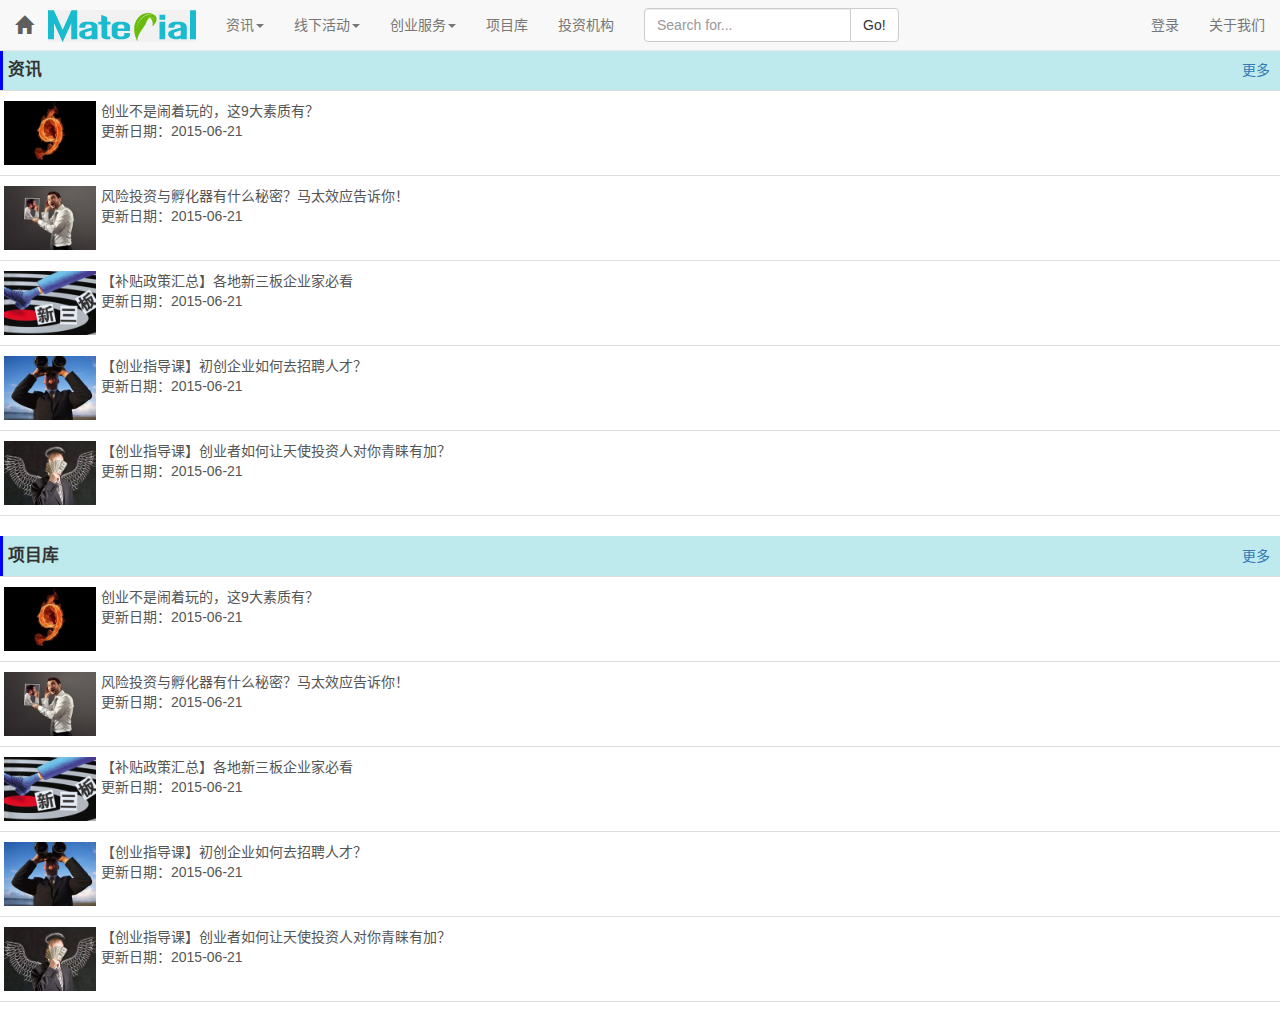
==== clg/index.html @ c840f464 "first commit" ====
<!DOCTYPE html>
<html lang="zh-CN">
  <head>
    <meta charset="utf-8">
    <meta http-equiv="X-UA-Compatible" content="IE=edge">
    <meta name="viewport" id="viewport" content="width=device-width, initial-scale=1.0,maximum-scale=1.0,user-scalable=no">
    <!-- 上述3个meta标签*必须*放在最前面，任何其他内容都*必须*跟随其后！ -->
    <title>材料谷</title>

    <!-- Bootstrap -->
    <link href="css/bootstrap.min.css" rel="stylesheet">
    <link rel="stylesheet" type="text/css" href="css/mobile_z.css">

    <!-- HTML5 shim and Respond.js for IE8 support of HTML5 elements and media queries -->
    <!-- WARNING: Respond.js doesn't work if you view the page via file:// -->
    <!--[if lt IE 9]>
      <script src="//cdn.bootcss.com/html5shiv/3.7.2/html5shiv.min.js"></script>
      <script src="//cdn.bootcss.com/respond.js/1.4.2/respond.min.js"></script>
    <![endif]-->
  </head>
  <body>
    <!-- ///////////////////////////////////// -->
    <nav class="navbar navbar-default navbar-fixed-top" style="margin: 0">
      <div class="container-fluid">
        <!-- Brand and toggle get grouped for better mobile display -->
        <div class="navbar-header">
          <button type="button" class="navbar-toggle collapsed" data-toggle="collapse" data-target="#bs-example-navbar-collapse-1" aria-expanded="false" style="background-color:#77d42a">
            <span class="sr-only">Toggle navigation</span>
            <span class="icon-bar"></span>
            <span class="icon-bar"></span>
            <span class="icon-bar"></span>
          </button>
          <a class="navbar-brand" href="index.html">
            <span class="glyphicon glyphicon-home" aria-hidden="true"></span>
          </a>
          <a class="navbar-brand" style="padding-top:10px" href="#"><img src="images/logo.png"> </a>
        </div>
        <!-- Collect the nav links, forms, and other content for toggling -->
        <div class="collapse navbar-collapse" id="bs-example-navbar-collapse-1">
          <ul class="nav navbar-nav">
            <li class="dropdown">
              <a href="#" class="dropdown-toggle" data-toggle="dropdown" role="button" aria-haspopup="true" aria-expanded="false">资讯<span class="caret"></span></a>
              <ul class="dropdown-menu">
                <li><a href="#">创业故事</a></li>
                <li><a href="#">创业指导</a></li>
                <li><a href="#">融资并购</a></li>
                <li role="separator" class="divider"></li>
              </ul>
            </li>
            <li class="dropdown">
              <a href="#" class="dropdown-toggle" data-toggle="dropdown" role="button" aria-haspopup="true" aria-expanded="false">线下活动<span class="caret"></span></a>
              <ul class="dropdown-menu">
                <li><a href="#">投资沙龙</a></li>
                <li><a href="#">项目路演</a></li>
                <li><a href="#">资本技术峰会</a></li>
                <li><a href="#">创新创业大赛</a></li>
                <li><a href="#">企业家俱乐部</a></li>
                <li role="separator" class="divider"></li>
              </ul>
            </li>
            <li class="dropdown">
              <a href="#" class="dropdown-toggle" data-toggle="dropdown" role="button" aria-haspopup="true" aria-expanded="false">创业服务<span class="caret"></span></a>
              <ul class="dropdown-menu">
                <li><a href="#">求融资</a></li>
                <li><a href="#">求并购</a></li>
                <li><a href="#">求报道</a></li>
                <li role="separator" class="divider"></li>
              </ul>
            </li>
            <li><a href="#">项目库</a></li>
            <li><a href="#">投资机构</a></li>
          </ul>
          <form class="navbar-form navbar-left" role="search">
            <div class="input-group">
              <input type="text" class="form-control" placeholder="Search for...">
              <span class="input-group-btn">
                <button class="btn btn-default" type="submit">Go!</button>
              </span>
            </div>
          </form>
          <ul class="nav navbar-nav navbar-right">
            <li><a href="login.html">登录</a></li>
            <li><a href="#">关于我们</a></li>
            <li role="separator" class="divider"></li>
          </ul>
      </div>
    </div>
  </nav>
    <!-- /////////////////////////////////////// -->
    <div class="main-content">
      <div class="section">
        <div class="section-header">
          <div class="section-title">资讯</div>
          <a href="#" class="section-more">更多</a>
        </div>
        <div class="section-content list-group">
          <a href="article.html" class="list-group-item row"> 
            <img src="images/thumb_201504281837124169.jpg" width="92" height="64">
            <div class="item-title">创业不是闹着玩的，这9大素质有？</div>
            <div class="item-time" >更新日期：2015-06-21</div>
          </a>
          <a href="#" class="list-group-item row">
            <img src="images/thumb_201506121840037681.jpg" width="92" height="64">
            <div class="item-title">风险投资与孵化器有什么秘密？马太效应告诉你！</div>
            <div class="item-time" >更新日期：2015-06-21</div>
          </a>
          <a href="#" class="list-group-item row">
            <img src="images/thumb_201506121831149148.jpg" width="92" height="64">
            <div class="item-title">【补贴政策汇总】各地新三板企业家必看</div>
            <div class="item-time" >更新日期：2015-06-21</div>
          </a>
          <a href="#" class="list-group-item row">
            <img src="images/thumb_201506101931008378.jpg" width="92" height="64">
            <div class="item-title">【创业指导课】初创企业如何去招聘人才？</div>
            <div class="item-time" >更新日期：2015-06-21</div>
          </a>
          <a href="#" class="list-group-item row">
            <img src="images/thumb_201506051106095978.jpg" width="92" height="64">
            <div class="item-title">【创业指导课】创业者如何让天使投资人对你青睐有加？</div>
            <div class="item-time" >更新日期：2015-06-21</div>
          </a>
        </div>
      </div>

      <div class="section">
        <div class="section-header">
          <div class="section-title">项目库</div>
          <a href="#" class="section-more">更多</a>
        </div>
        <div class="section-content list-group">
          <a href="#" class="list-group-item row"> 
            <img src="images/thumb_201504281837124169.jpg" width="92" height="64">
            <div class="item-title">创业不是闹着玩的，这9大素质有？</div>
            <div class="item-time" >更新日期：2015-06-21</div>
          </a>
          <a href="#" class="list-group-item row">
            <img src="images/thumb_201506121840037681.jpg" width="92" height="64">
            <div class="item-title">风险投资与孵化器有什么秘密？马太效应告诉你！</div>
            <div class="item-time" >更新日期：2015-06-21</div>
          </a>
          <a href="#" class="list-group-item row">
            <img src="images/thumb_201506121831149148.jpg" width="92" height="64">
            <div class="item-title">【补贴政策汇总】各地新三板企业家必看</div>
            <div class="item-time" >更新日期：2015-06-21</div>
          </a>
          <a href="#" class="list-group-item row">
            <img src="images/thumb_201506101931008378.jpg" width="92" height="64">
            <div class="item-title">【创业指导课】初创企业如何去招聘人才？</div>
            <div class="item-time" >更新日期：2015-06-21</div>
          </a>
          <a href="#" class="list-group-item row">
            <img src="images/thumb_201506051106095978.jpg" width="92" height="64">
            <div class="item-title">【创业指导课】创业者如何让天使投资人对你青睐有加？</div>
            <div class="item-time" >更新日期：2015-06-21</div>
          </a>
        </div>
      </div>
    </div>
    <!-- jQuery (necessary for Bootstrap's JavaScript plugins) -->
    <script src="js/jquery.min.js"></script>
    <!-- Include all compiled plugins (below), or include individual files as needed -->
    <script src="js/bootstrap.min.js"></script>
  </body>
</html>
---- clg/css/mobile_z.css ----
.main-content{
  margin-top: 50px;
}
.section-header{
  height: 40px;
  background-color: rgb(190,233,237);
  border-left: solid 3px blue;
  line-height: 40px;
}
.section-title{
  display: inline;
  font-weight: bold;
  font-size: 1.2em;
  margin-left: 5px;
}
.section-more{
  float: right;
  margin-right: 10px;

}
.main-content .list-group a{
  padding-left: 3px;
  padding-right: 3px;
}
.main-content .list-group a div{
  margin-right: 10px;
}
.section-content img{
  float: left;
  margin-left: 15px;
  margin-right: 5px;
}
.search-button{
  padding: 0;
}
.search-button input{
  border: 0;
}
.main-content .breadcrumb{
  margin-bottom: 0;
}
.article-wrap{
  padding: 5px;
}
.article-wrap .article-detail{
  margin: 10px 0 10px 0;
  padding-bottom: 10px;
  border-bottom: solid 1px #ddd;
}
.page-a div{
  margin-bottom: 10px;
}
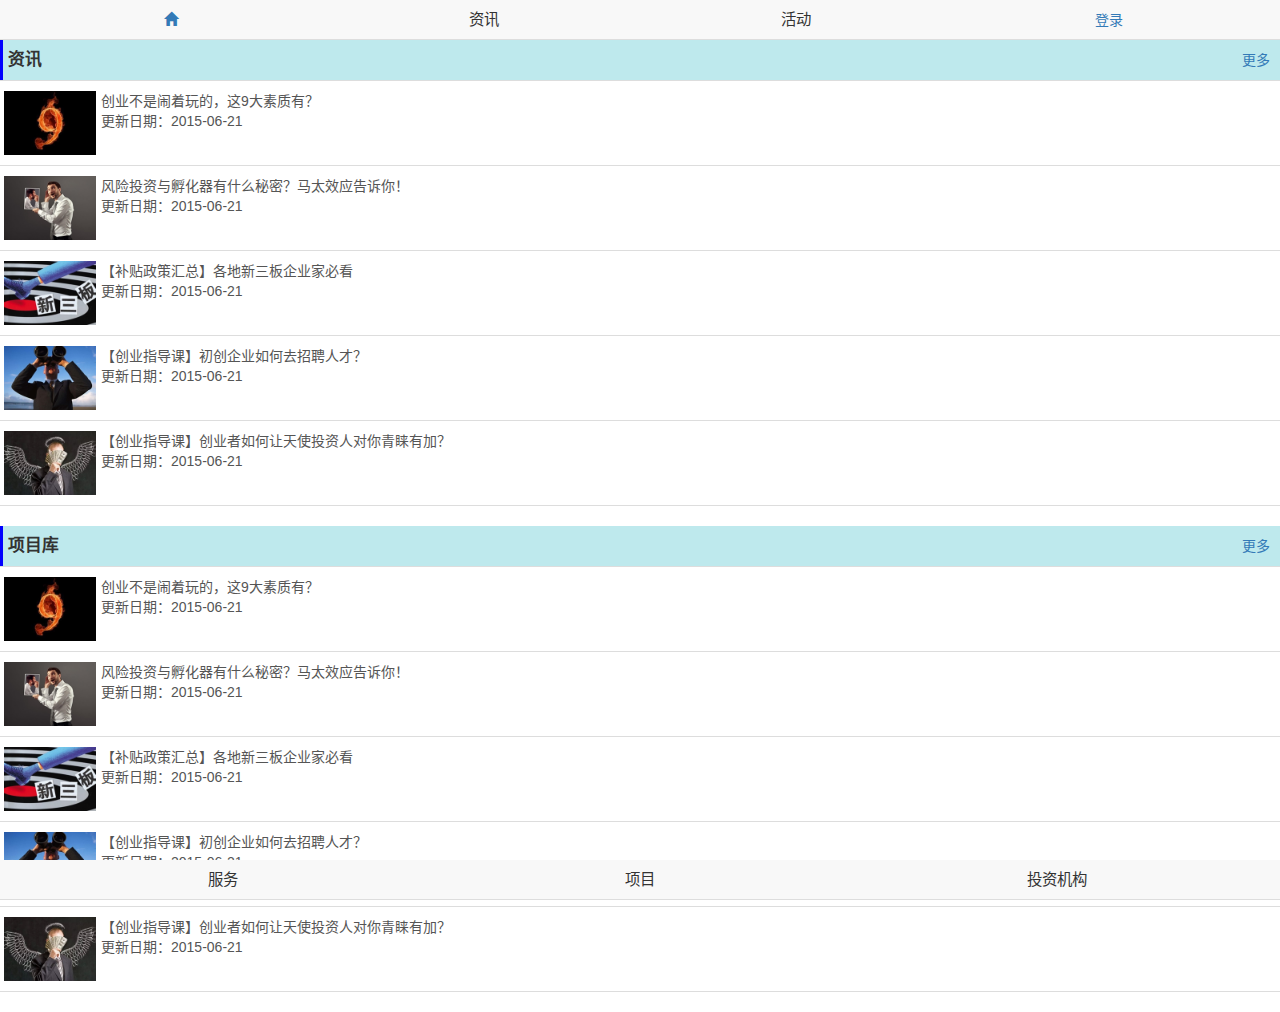
==== commit 61e409bc: "first commit" ====
--- a/clg/index.html
+++ b/clg/index.html
@@ -5,7 +5,7 @@
     <meta http-equiv="X-UA-Compatible" content="IE=edge">
     <meta name="viewport" id="viewport" content="width=device-width, initial-scale=1.0,maximum-scale=1.0,user-scalable=no">
     <!-- 上述3个meta标签*必须*放在最前面，任何其他内容都*必须*跟随其后！ -->
-    <title>材料谷</title>
+    <title>Bootstrap 101 Template</title>
 
     <!-- Bootstrap -->
     <link href="css/bootstrap.min.css" rel="stylesheet">
@@ -19,74 +19,68 @@
     <![endif]-->
   </head>
   <body>
-    <!-- ///////////////////////////////////// -->
-    <nav class="navbar navbar-default navbar-fixed-top" style="margin: 0">
-      <div class="container-fluid">
-        <!-- Brand and toggle get grouped for better mobile display -->
-        <div class="navbar-header">
-          <button type="button" class="navbar-toggle collapsed" data-toggle="collapse" data-target="#bs-example-navbar-collapse-1" aria-expanded="false" style="background-color:#77d42a">
-            <span class="sr-only">Toggle navigation</span>
-            <span class="icon-bar"></span>
-            <span class="icon-bar"></span>
-            <span class="icon-bar"></span>
-          </button>
-          <a class="navbar-brand" href="index.html">
-            <span class="glyphicon glyphicon-home" aria-hidden="true"></span>
-          </a>
-          <a class="navbar-brand" style="padding-top:10px" href="#"><img src="images/logo.png"> </a>
+    <nav class="nav navbar-default navbar-fixed-top main-menu">
+    <div class="container-fluid">
+      <div class="col-xs-3"><a href=""><span class="glyphicon glyphicon-home" aria-hidden="true"></span></a></div>
+      <div class="col-xs-3 dropdown">
+        <button class="dropdown-toggle nav-button" id="dropdownMenu1" data-toggle="dropdown" aria-haspopup="true" aria-expanded="true">
+          资讯
+        </button>
+        <ul class="dropdown-menu" aria-labelledby="dropdownMenu1">
+          <li><a href="#">创业故事</a></li>
+          <li><a href="#">创业指导</a></li>
+          <li><a href="#">融资并购</a></li>
+        </ul>
+      </div>
+      <div class="col-xs-3 dropdown">
+        <button class="dropdown-toggle nav-button" id="dropdownMenu1" data-toggle="dropdown" aria-haspopup="true" aria-expanded="true">
+          活动
+        </button>
+        <ul class="dropdown-menu" aria-labelledby="dropdownMenu1">
+          <li><a href="#">投资沙龙</a></li>
+          <li><a href="#">项目路演</a></li>
+          <li><a href="#">资本技术峰会</a></li>
+          <li><a href="#">创新创业大赛</a></li>
+          <li><a href="#">企业家俱乐部</a></li>
+        </ul>
+      </div>
+      <div class="col-xs-3"><a href="">登录</a></div>
+    </div><!-- /.container-fluid -->
+    </nav>
+    <nav class="nav navbar-default navbar-fixed-bottom main-menu">
+    <div class="container-fluid">
+      <div class="col-xs-4 dropdown">
+        <button class="dropdown-toggle nav-button" id="dropdownMenu1" data-toggle="dropdown" aria-haspopup="true" aria-expanded="true">
+          服务
+        </button>
+        <ul class="dropdown-menu" aria-labelledby="战利品dropdownMenu1">
+          <li><a href="#">求融资</a></li>
+          <li><a href="#">求并购</a></li>
+          <li><a href="#">求报道</a></li>
+        </ul>
+      </div>
+      <div class="col-xs-4 dropdown">
+        <button class="nav-button">
+          项目
+        </button>
+      </div>
+      <div class="col-xs-4 dropdown">
+        <button class="nav-button">
+          投资机构
+        </button>
+      </div>
+    </div><!-- /.container-fluid -->
+    </nav>
+    <div class="collapse" id="collapseExample" style="position: fixed;z-index:2;background-color: white">
+        <form action="a.html">
+        <div class="input-group" style="padding:5px 5px 5px 5px">
+          <input type="text" class="form-control" placeholder="keywords" >
+          <span class="input-group-addon search-button" id="basic-addon2">
+            <input type="submit" class="btn" value="搜索">
+          </span>
         </div>
-        <!-- Collect the nav links, forms, and other content for toggling -->
-        <div class="collapse navbar-collapse" id="bs-example-navbar-collapse-1">
-          <ul class="nav navbar-nav">
-            <li class="dropdown">
-              <a href="#" class="dropdown-toggle" data-toggle="dropdown" role="button" aria-haspopup="true" aria-expanded="false">资讯<span class="caret"></span></a>
-              <ul class="dropdown-menu">
-                <li><a href="#">创业故事</a></li>
-                <li><a href="#">创业指导</a></li>
-                <li><a href="#">融资并购</a></li>
-                <li role="separator" class="divider"></li>
-              </ul>
-            </li>
-            <li class="dropdown">
-              <a href="#" class="dropdown-toggle" data-toggle="dropdown" role="button" aria-haspopup="true" aria-expanded="false">线下活动<span class="caret"></span></a>
-              <ul class="dropdown-menu">
-                <li><a href="#">投资沙龙</a></li>
-                <li><a href="#">项目路演</a></li>
-                <li><a href="#">资本技术峰会</a></li>
-                <li><a href="#">创新创业大赛</a></li>
-                <li><a href="#">企业家俱乐部</a></li>
-                <li role="separator" class="divider"></li>
-              </ul>
-            </li>
-            <li class="dropdown">
-              <a href="#" class="dropdown-toggle" data-toggle="dropdown" role="button" aria-haspopup="true" aria-expanded="false">创业服务<span class="caret"></span></a>
-              <ul class="dropdown-menu">
-                <li><a href="#">求融资</a></li>
-                <li><a href="#">求并购</a></li>
-                <li><a href="#">求报道</a></li>
-                <li role="separator" class="divider"></li>
-              </ul>
-            </li>
-            <li><a href="#">项目库</a></li>
-            <li><a href="#">投资机构</a></li>
-          </ul>
-          <form class="navbar-form navbar-left" role="search">
-            <div class="input-group">
-              <input type="text" class="form-control" placeholder="Search for...">
-              <span class="input-group-btn">
-                <button class="btn btn-default" type="submit">Go!</button>
-              </span>
-            </div>
-          </form>
-          <ul class="nav navbar-nav navbar-right">
-            <li><a href="login.html">登录</a></li>
-            <li><a href="#">关于我们</a></li>
-            <li role="separator" class="divider"></li>
-          </ul>
-      </div>
+        </form>
     </div>
-  </nav>
-    <!-- /////////////////////////////////////// -->
     <div class="main-content">
       <div class="section">
         <div class="section-header">
--- a/clg/css/mobile_z.css
+++ b/clg/css/mobile_z.css
@@ -1,5 +1,21 @@
+.main-menu{
+  height: 40px;
+  border-bottom: solid 1px #ddd;
+}
+.main-menu .container-fluid div{
+  line-height: 40px;
+  padding: 0;
+  text-align: center;
+}
+.nav-button{
+  border:0;
+  padding: 0;
+  background: inherit;
+  line-height: 40px;
+  font-size: 1.1em;
+}
 .main-content{
-  margin-top: 50px;
+  margin-top: 40px;
 }
 .section-header{
   height: 40px;
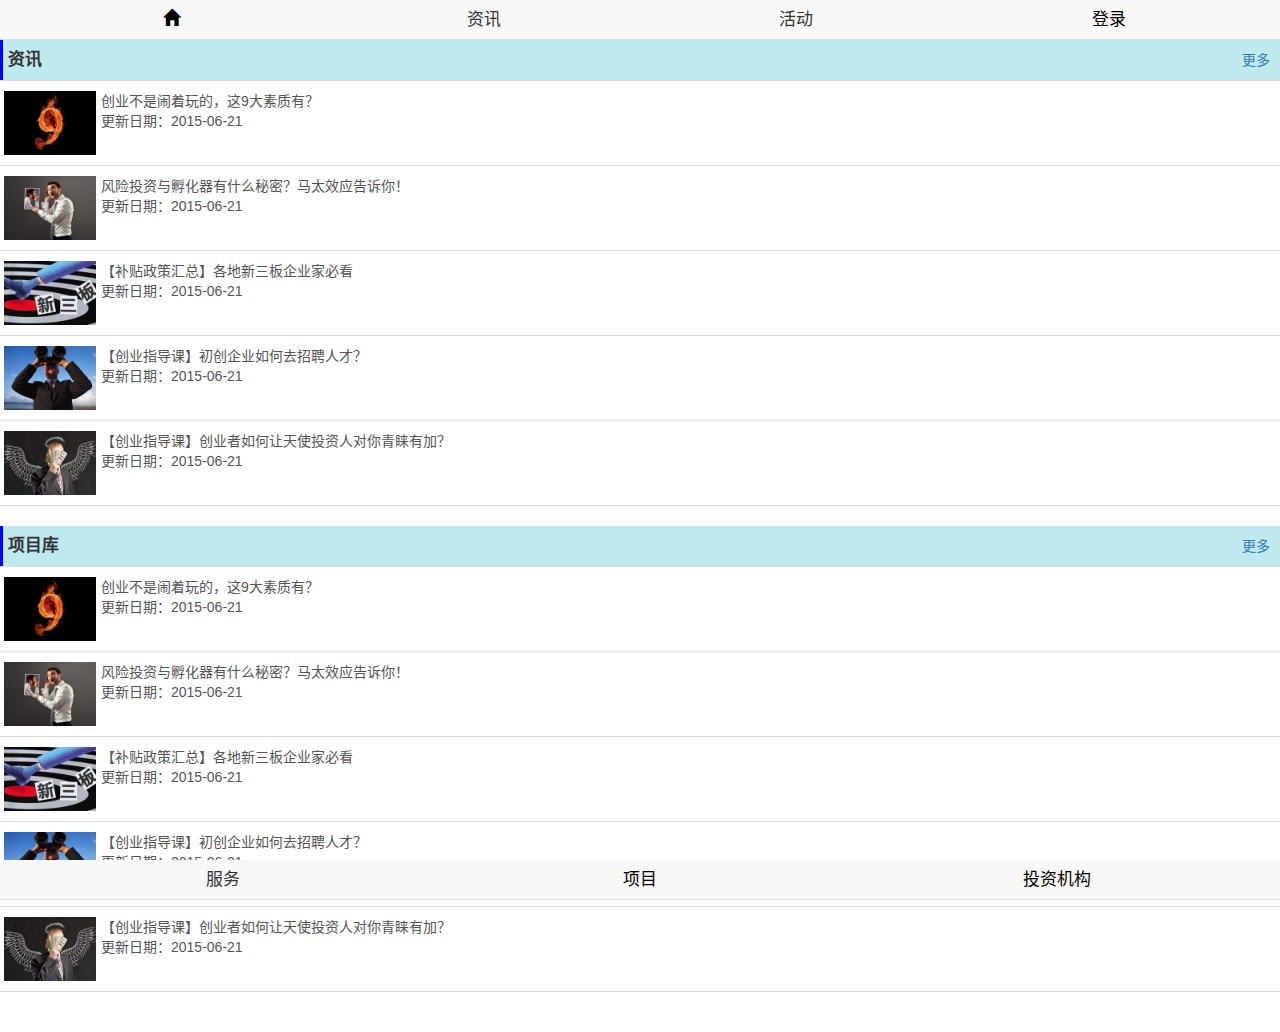
==== commit a109e319: "add login" ====
--- a/clg/index.html
+++ b/clg/index.html
@@ -19,9 +19,10 @@
     <![endif]-->
   </head>
   <body>
+    <!-- ///////// 上下导航条 //////////// -->
     <nav class="nav navbar-default navbar-fixed-top main-menu">
     <div class="container-fluid">
-      <div class="col-xs-3"><a href=""><span class="glyphicon glyphicon-home" aria-hidden="true"></span></a></div>
+      <div class="col-xs-3"><a href="index.html"><span class="glyphicon glyphicon-home" aria-hidden="true"></span></a></div>
       <div class="col-xs-3 dropdown">
         <button class="dropdown-toggle nav-button" id="dropdownMenu1" data-toggle="dropdown" aria-haspopup="true" aria-expanded="true">
           资讯
@@ -44,7 +45,7 @@
           <li><a href="#">企业家俱乐部</a></li>
         </ul>
       </div>
-      <div class="col-xs-3"><a href="">登录</a></div>
+      <div class="col-xs-3"><a href="login.html">登录</a></div>
     </div><!-- /.container-fluid -->
     </nav>
     <nav class="nav navbar-default navbar-fixed-bottom main-menu">
@@ -60,17 +61,18 @@
         </ul>
       </div>
       <div class="col-xs-4 dropdown">
-        <button class="nav-button">
+        <a class="nav-button">
           项目
-        </button>
+        </a>
       </div>
       <div class="col-xs-4 dropdown">
-        <button class="nav-button">
+        <a class="nav-button">
           投资机构
-        </button>
+        </a>
       </div>
     </div><!-- /.container-fluid -->
     </nav>
+    <!-- //////////// -->
     <div class="collapse" id="collapseExample" style="position: fixed;z-index:2;background-color: white">
         <form action="a.html">
         <div class="input-group" style="padding:5px 5px 5px 5px">
--- a/clg/css/mobile_z.css
+++ b/clg/css/mobile_z.css
@@ -1,6 +1,11 @@
 .main-menu{
   height: 40px;
   border-bottom: solid 1px #ddd;
+  font-size: 1.1em;
+}
+.main-menu a{
+  color: black;
+  font-size: 1.1em;
 }
 .main-menu .container-fluid div{
   line-height: 40px;
@@ -16,6 +21,7 @@
 }
 .main-content{
   margin-top: 40px;
+  margin-bottom: 40px;
 }
 .section-header{
   height: 40px;
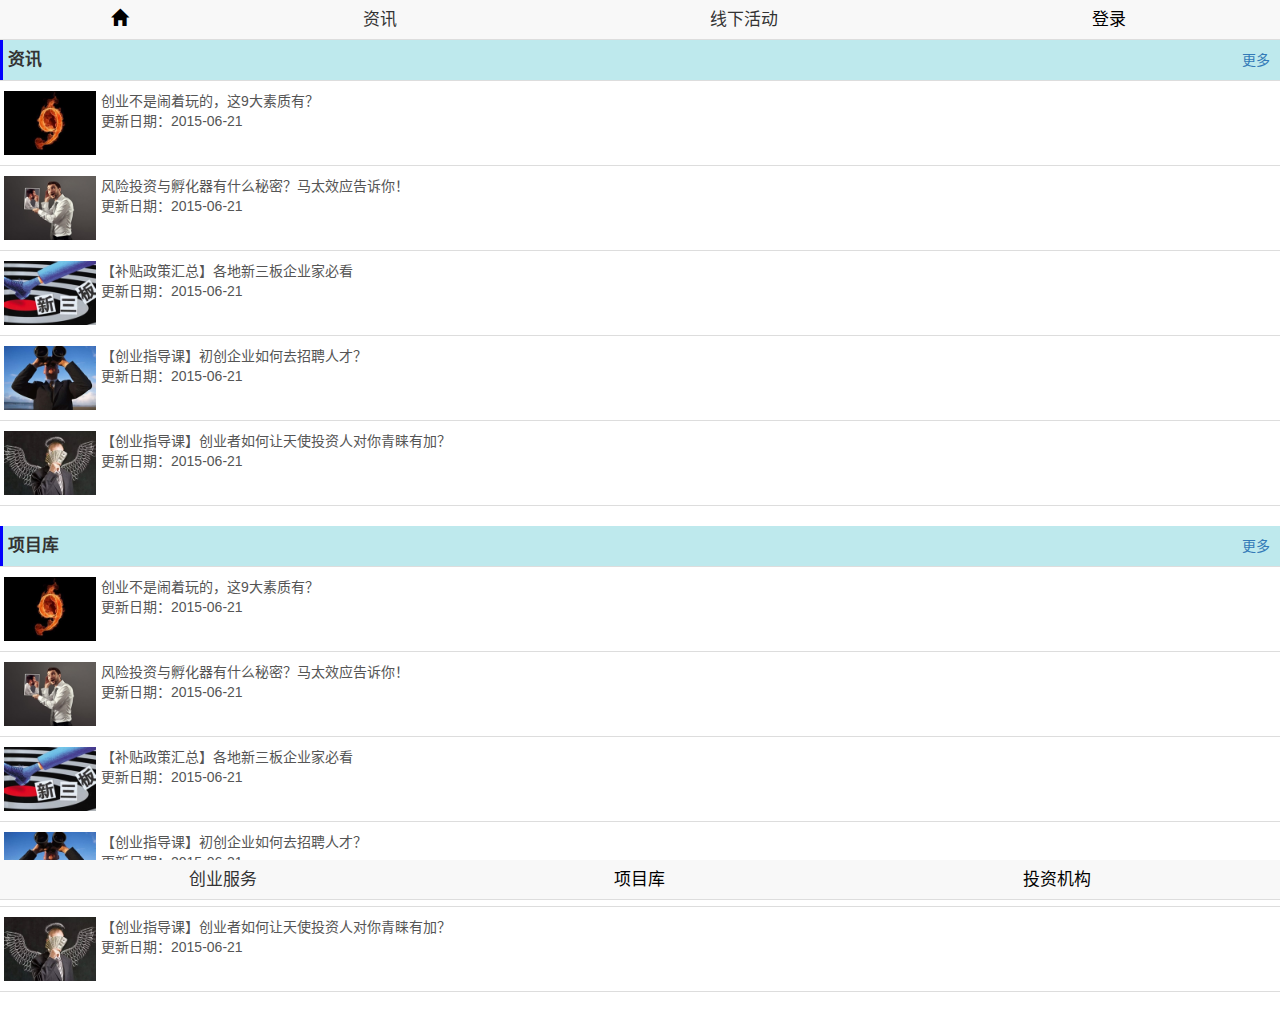
==== commit ab1bf302: "little change" ====
--- a/clg/index.html
+++ b/clg/index.html
@@ -5,7 +5,7 @@
     <meta http-equiv="X-UA-Compatible" content="IE=edge">
     <meta name="viewport" id="viewport" content="width=device-width, initial-scale=1.0,maximum-scale=1.0,user-scalable=no">
     <!-- 上述3个meta标签*必须*放在最前面，任何其他内容都*必须*跟随其后！ -->
-    <title>Bootstrap 101 Template</title>
+    <title>材料谷</title>
 
     <!-- Bootstrap -->
     <link href="css/bootstrap.min.css" rel="stylesheet">
@@ -22,7 +22,7 @@
     <!-- ///////// 上下导航条 //////////// -->
     <nav class="nav navbar-default navbar-fixed-top main-menu">
     <div class="container-fluid">
-      <div class="col-xs-3"><a href="index.html"><span class="glyphicon glyphicon-home" aria-hidden="true"></span></a></div>
+      <div class="col-xs-2"><a href="index.html"><span class="glyphicon glyphicon-home" aria-hidden="true"></span></a></div>
       <div class="col-xs-3 dropdown">
         <button class="dropdown-toggle nav-button" id="dropdownMenu1" data-toggle="dropdown" aria-haspopup="true" aria-expanded="true">
           资讯
@@ -33,9 +33,9 @@
           <li><a href="#">融资并购</a></li>
         </ul>
       </div>
-      <div class="col-xs-3 dropdown">
+      <div class="col-xs-4 dropdown">
         <button class="dropdown-toggle nav-button" id="dropdownMenu1" data-toggle="dropdown" aria-haspopup="true" aria-expanded="true">
-          活动
+          线下活动
         </button>
         <ul class="dropdown-menu" aria-labelledby="dropdownMenu1">
           <li><a href="#">投资沙龙</a></li>
@@ -52,7 +52,7 @@
     <div class="container-fluid">
       <div class="col-xs-4 dropdown">
         <button class="dropdown-toggle nav-button" id="dropdownMenu1" data-toggle="dropdown" aria-haspopup="true" aria-expanded="true">
-          服务
+          创业服务
         </button>
         <ul class="dropdown-menu" aria-labelledby="战利品dropdownMenu1">
           <li><a href="#">求融资</a></li>
@@ -62,7 +62,7 @@
       </div>
       <div class="col-xs-4 dropdown">
         <a class="nav-button">
-          项目
+          项目库
         </a>
       </div>
       <div class="col-xs-4 dropdown">
